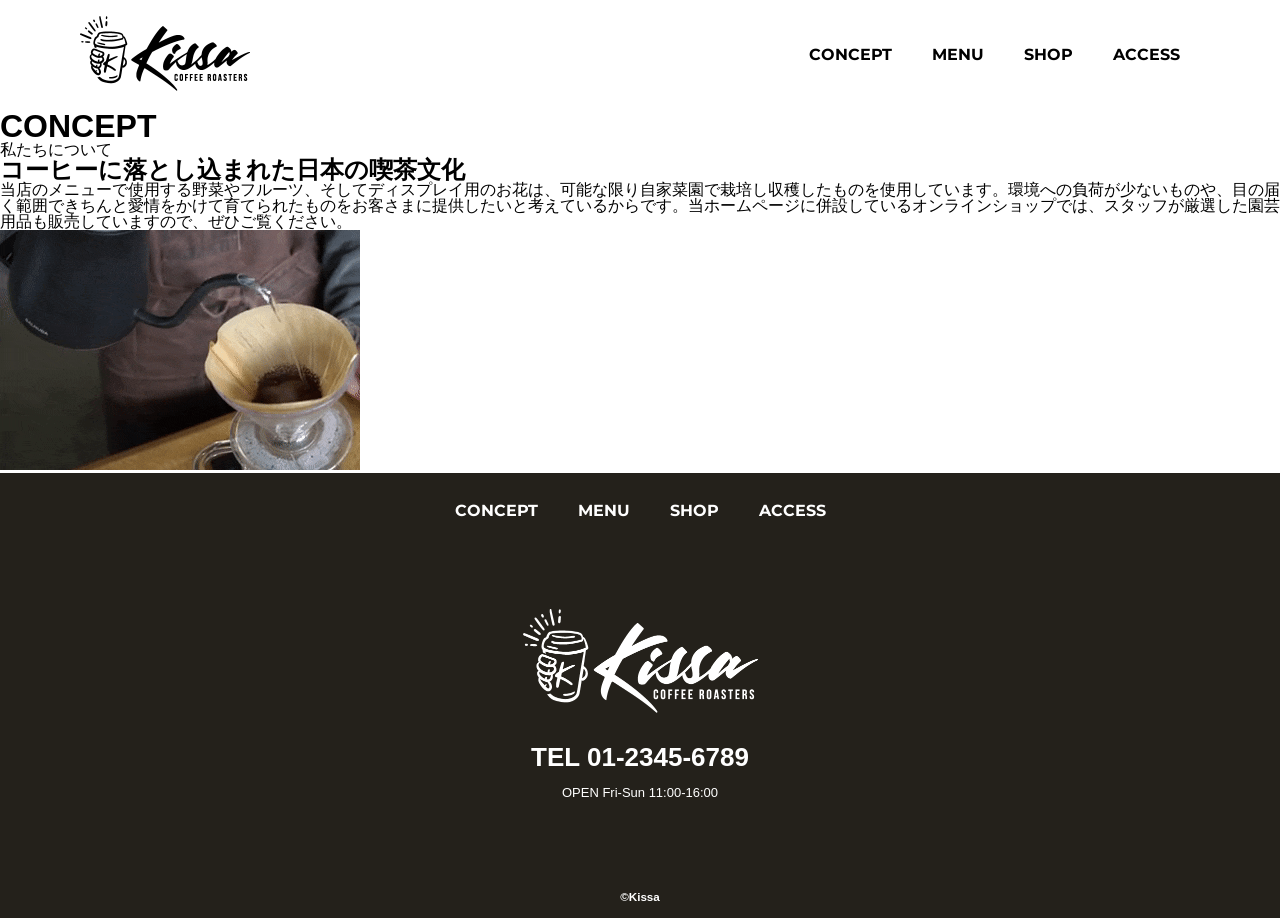
==== comcept.html @ 842eeab1 "P234まで" ====
<!DOCTYPE html>
<html>

<head>
    <meta charset="UTF-8">
    <title>CONCEPT | KISSA official website</title>
    <meta name="description" content="カフェ「KISSA」は日本の喫茶文化をコーヒーに落とし込み、訪れるお客さまに特別なひとときを提供します。">
    <meta name="viewport" content="width=device-width">
    <script src="./js/toggle-menu.js"></script>
    <link rel="stylesheet" href="./css/common.css">
    <link rel="stylesheet" href="./css/concept.css">
    <link rel="preconnect" href="https://fonts.googleapis.com">
    <link rel="preconnect" href="https://fonts.gstatic.com" crossorigin>
    <link href="https://fonts.googleapis.com/css2?family=Montserrat:ital,wght@0,700;1,700&display=swap"
        rel="stylesheet">
</head>

<body>
    <header class="header">
        <div class="header-inner">
            <a class="header-logo" href="./index.html">
                <img src="./images/common/logo-header.png" alt="KISSA">
            </a>
            <button class="toggle-menu-button"></button>
            <div class="header-site-menu">
                <nav class="site-menu">
                    <ul>
                        <li><a href="./concept.html">CONCEPT</a></li>
                        <li><a href="./menu.html">MENU</a></li>
                        <li><a href="./shop.html">SHOP</a></li>
                        <li><a href="./access.html">ACCESS</a></li>
                    </ul>
                </nav>
            </div>
        </div>
    </header>
    <main class="main">
        <div class="title">
            <h1>CONCEPT</h1>
            <p>私たちについて</p>
        </div>
        <div class="feature">
            <div class="feature-text">
                <h2>コーヒーに落とし込まれた日本の喫茶文化</h2>
                <p>当店のメニューで使用する野菜やフルーツ、そしてディスプレイ用のお花は、可能な限り自家菜園で栽培し収穫したものを使用しています。環境への負荷が少ないものや、目の届く範囲できちんと愛情をかけて育てられたものをお客さまに提供したいと考えているからです。当ホームページに併設しているオンラインショップでは、スタッフが厳選した園芸用品も販売していますので、ぜひご覧ください。</p>
            </div>
            <img src="./images/concept/img-item01.gif" alt="コーヒーを淹れている画像">
        </div>
    </main>
    <footer class="footer">
        <nav class="site-menu">
            <ul>
                <li><a href="./concept.html">CONCEPT</a></li>
                <li><a href="./menu.html">MENU</a></li>
                <li><a href="./shop.html">SHOP</a></li>
                <li><a href="./access.html">ACCESS</a></li>
            </ul>
        </nav>
        <a class="footer-logo" href="./index.html">
            <img src="./images/common/logo-footer.png" alt="KISSA">
        </a>
        <p class="footer-tel">TEL 01-2345-6789</p>
        <p class="footer-time">OPEN Fri-Sun 11:00-16:00</p>
        <p class="copyright"><small>&copy;Kissa</small></p>
    </footer>
</body>

</html>
---- css/common.css ----
@charset "utf-8";

*,
::before,
::after {
    padding: 0;
    margin: 0;
    box-sizing: border-box;
}

ul,
ol {
    list-style: none;
}

a {
    color: inherit;
    text-decoration: none;
}

body {
    font-family: sans-serif;
    font-size: 16px;
    color: #000000;
    line-height: 1;
    background-color: #ffffff;
}

img {
    max-width: 100%;
}

.header-inner {
    max-width: 1200px;
    height: 110px;
    margin-left: auto;
    margin-right: auto;
    padding-left: 40px;
    padding-right: 40px;
    display: flex;
    justify-content: space-between;
    align-items: center;
}

.toggle-menu-button {
    display: none;
}

.header-logo {
    display: block;
    width: 170px;
}

.site-menu ul{
    display: flex;
}

.site-menu ul li {
    margin-left: 20px;
    margin-right: 20px;
}

.site-menu ul li a {
    font-family: "Montserrat", sans-serif;
    font-weight: bold;
}

.footer {
    color: #ffffff;
    background-color: #24211b;
    padding-top: 30px;
    padding-bottom: 15px;
    display: flex;
    flex-direction: column;
    align-items: center;
}

.footer-logo {
    display: block;
    width: 235px;
    margin-top: 90px;
}

.footer-tel {
    font-size: 26px;
    font-weight: bold;
    margin-top: 28px;
}

.footer-time {
    font-size: 13px;
    margin-top: 16px;
}

.copyright {
    font-size: 14px;
    font-weight: bold;
    margin-top: 90px;
}

@media (max-width: 800px) {
    .site-menu ul {
        display: block;
        text-align: center;
    }

    .site-menu li {
        margin-top: 20px;
    }

    .header {
        position: fixed;
        top: 0;
        left: 0;
        right: 0;
        background-color: #ffffff;
        height: 50px;
        z-index: 10;
        box-shadow: 0 3px 6px rgba(0, 0, 0, 0.1);
    }

    .header-inner {
        padding-left: 20px;
        padding-right: 20px;
        height: 100%;
        position: relative;
    }

    .header-logo {
        width: 100px;
    }

    .header-site-menu {
        position: absolute;
        top: 100%;
        left: 0;
        right: 0;
        color: #ffffff;
        background-color: #736E62;
        padding-top: 30px;
        padding-bottom: 50px;
        display: none;
    }

    .header-site-menu.is-show {
        display: block;
    }

    .toggle-menu-button {
        display: block;
        width: 44px;
        height: 34px;
        background-image: url(../images/common/icon-menu.png);
        background-size: 50%;
        background-position: center;
        background-repeat: no-repeat;
        background-color: transparent;
        border: none;
        border-radius: 0;
        outline: none;
    }

    .main {
        padding-top: 50px;
    }

    .footer-logo {
        margin-top: 60px;
    }

    .footer-tel {
        font-size: 20px;
    }

    .copyright{
        margin-top: 50px;
    }
}
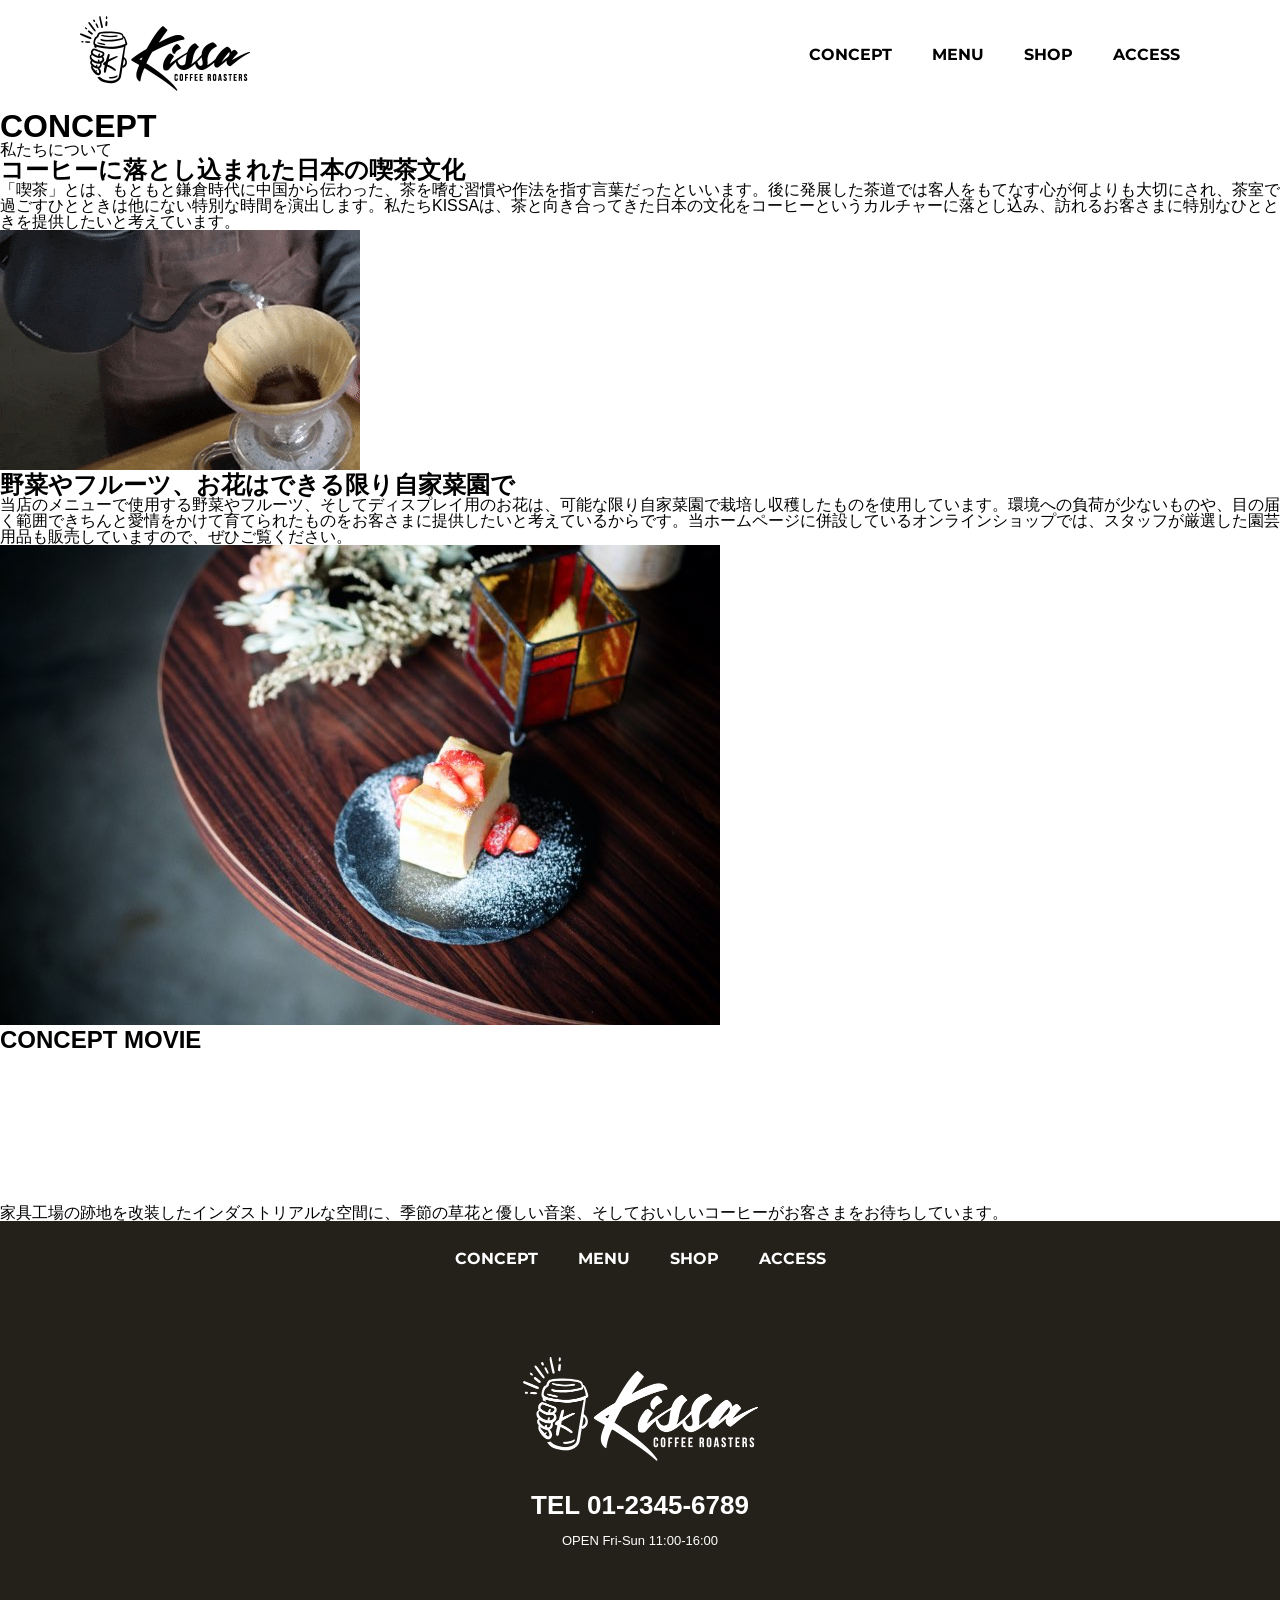
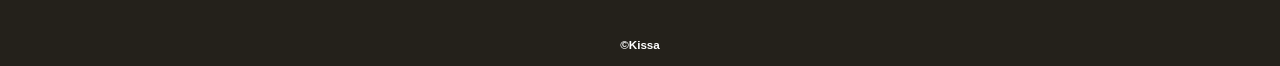
==== commit c484e67b: "P239まで" ====
--- a/comcept.html
+++ b/comcept.html
@@ -42,9 +42,21 @@
         <div class="feature">
             <div class="feature-text">
                 <h2>コーヒーに落とし込まれた日本の喫茶文化</h2>
+                <p>「喫茶」とは、もともと鎌倉時代に中国から伝わった、茶を嗜む習慣や作法を指す言葉だったといいます。後に発展した茶道では客人をもてなす心が何よりも大切にされ、茶室で過ごすひとときは他にない特別な時間を演出します。私たちKISSAは、茶と向き合ってきた日本の文化をコーヒーというカルチャーに落とし込み、訪れるお客さまに特別なひとときを提供したいと考えています。</p>
+            </div>
+            <img src="./images/concept/img-item01.gif" alt="コーヒーを淹れている画像">
+        </div>
+        <div class="feature reverse">
+            <div class="feature-text">
+                <h2>野菜やフルーツ、お花はできる限り自家菜園で</h2>
                 <p>当店のメニューで使用する野菜やフルーツ、そしてディスプレイ用のお花は、可能な限り自家菜園で栽培し収穫したものを使用しています。環境への負荷が少ないものや、目の届く範囲できちんと愛情をかけて育てられたものをお客さまに提供したいと考えているからです。当ホームページに併設しているオンラインショップでは、スタッフが厳選した園芸用品も販売していますので、ぜひご覧ください。</p>
             </div>
-            <img src="./images/concept/img-item01.gif" alt="コーヒーを淹れている画像">
+            <img src="./images/concept/img-item02.jpg" alt="ケーキとドライフラワーの画像">
+        </div>
+        <div class="movie">
+            <h2>CONCEPT MOVIE</h2>
+            <iframe src="https://www.youtube.com/embed/bHzURMA0SKc?si=iJziJ6QZ3kwwafS1" title="YouTube video player" frameborder="0" allow="accelerometer; autoplay; clipboard-write; encrypted-media; gyroscope; picture-in-picture; web-share" referrerpolicy="strict-origin-when-cross-origin" allowfullscreen></iframe>
+            <p>家具工場の跡地を改装したインダストリアルな空間に、季節の草花と優しい音楽、そしておいしいコーヒーがお客さまをお待ちしています。</p>
         </div>
     </main>
     <footer class="footer">
